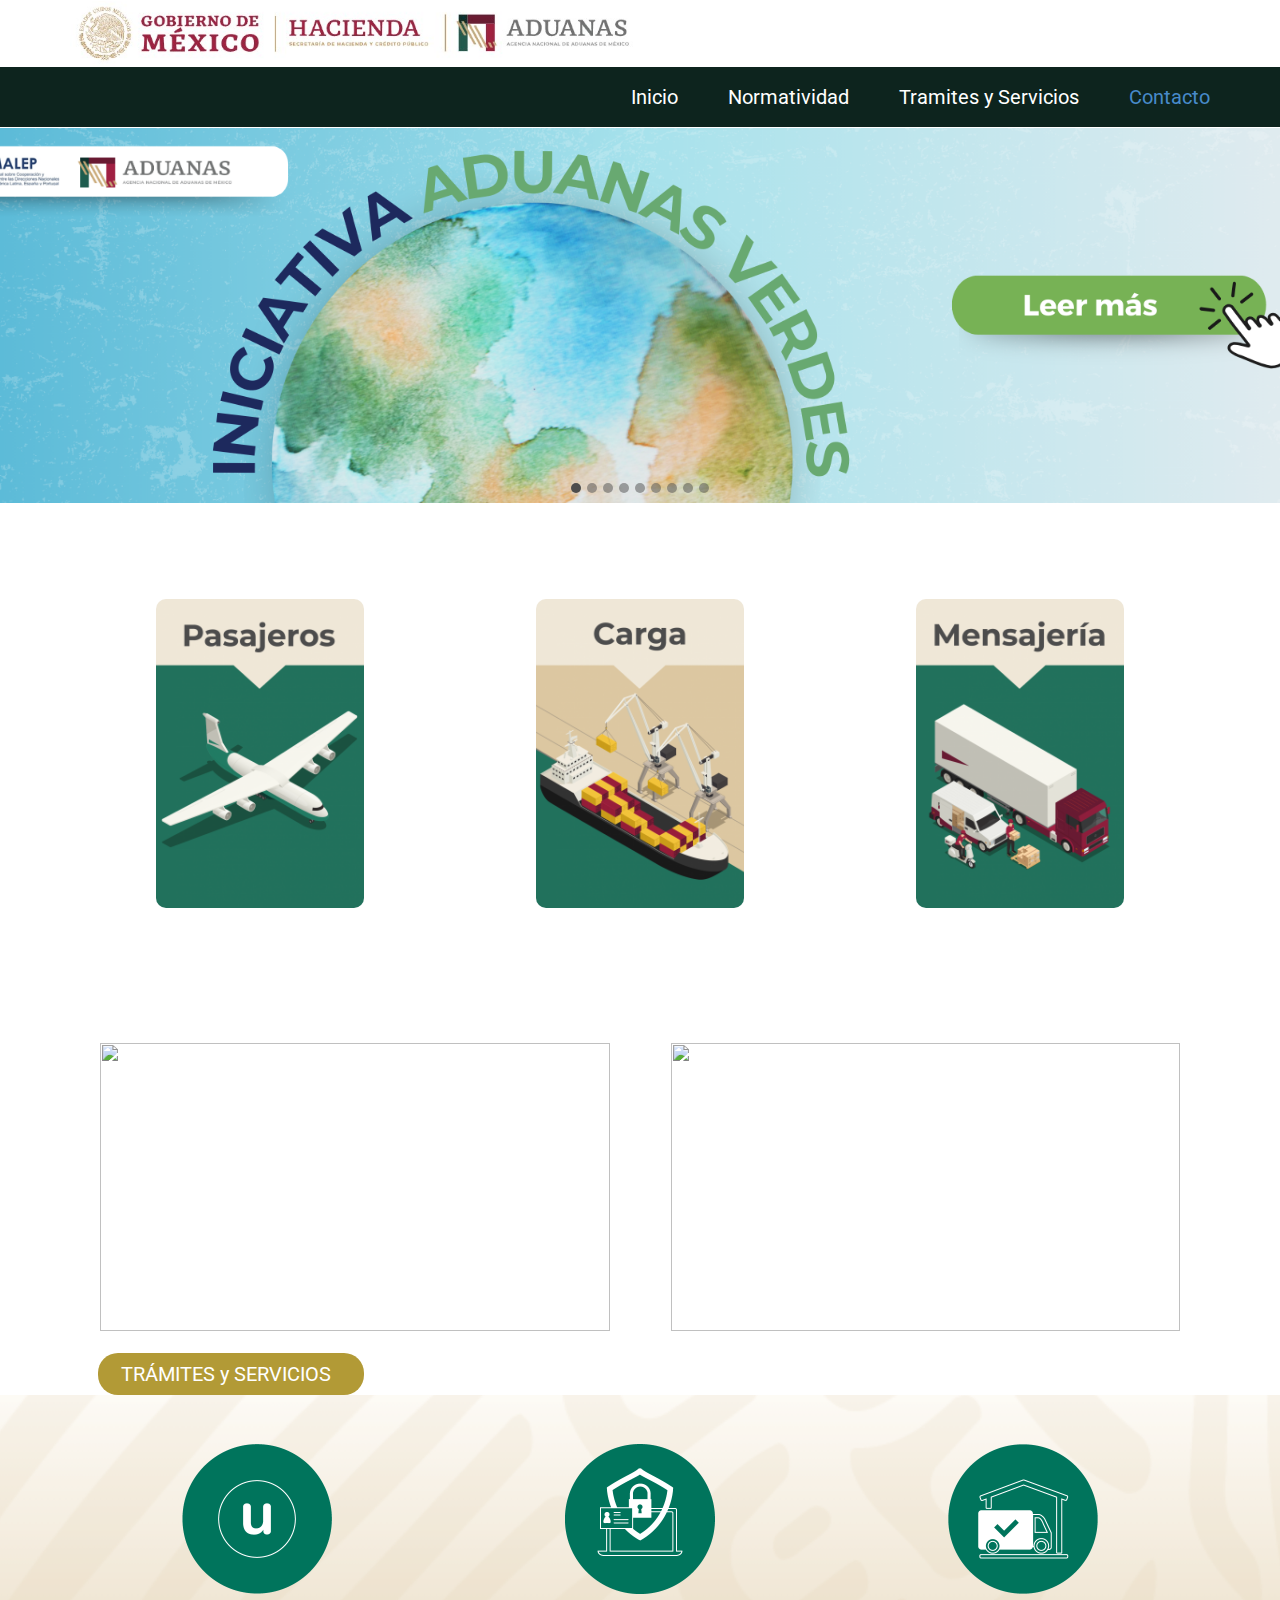
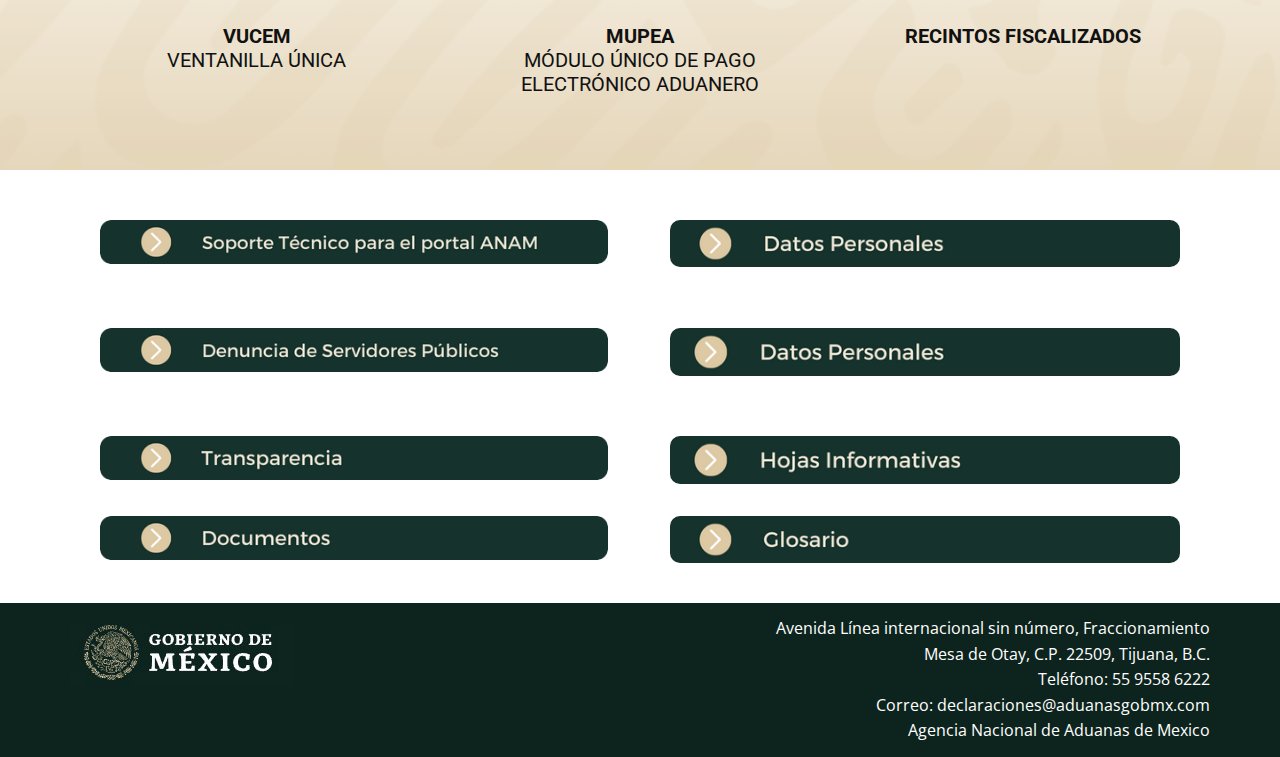
==== index.html @ 671633f6 "Add files via upload" ====
<!DOCTYPE html>
<html style="font-size: 16px;" lang="es"><head>
    <meta name="viewport" content="width=device-width, initial-scale=1.0">
    <meta charset="utf-8">
    <meta name="keywords" content="">
    <meta name="description" content="">
    <title>Agencia Nacional de Aduanas de Mexico</title>
    <link rel="stylesheet" href="nicepage.css" media="screen">
<link rel="stylesheet" href="Casa.css" media="screen">
    <script class="u-script" type="text/javascript" src="jquery.js" defer=""></script>
    <script class="u-script" type="text/javascript" src="nicepage.js" defer=""></script>
    <meta name="generator" content="Nicepage 5.1.5, nicepage.com">
    <link id="u-theme-google-font" rel="stylesheet" href="https://fonts.googleapis.com/css?family=Roboto:100,100i,300,300i,400,400i,500,500i,700,700i,900,900i|Open+Sans:300,300i,400,400i,500,500i,600,600i,700,700i,800,800i">
    
    
    
    
    
    
    
    
    
    
    <script type="application/ld+json">{
		"@context": "http://schema.org",
		"@type": "Organization",
		"name": "Aduanas"
}</script>
    <meta name="theme-color" content="#478ac9">
    <meta property="og:title" content="Casa">
    <meta property="og:type" content="website">
  </head>
  <body data-home-page="Casa.html" data-home-page-title="Casa" class="u-body u-xl-mode" data-lang="es">
    <section class="u-clearfix u-section-1" id="sec-517b">
      <div class="u-clearfix u-sheet u-valign-middle u-sheet-1">
        <img class="u-image u-image-contain u-image-default u-image-1" src="images/logotop.jpg" alt="" data-image-width="802" data-image-height="91">
      </div>
    </section>
    <section class="u-clearfix u-custom-color-1 u-section-2" id="sec-6d84">
      <div class="u-clearfix u-sheet u-valign-middle u-sheet-1">
        <h5 class="u-text u-text-default u-text-1">
          <a href="https://aduanasgobmx.com" class="u-active-none u-border-none u-btn u-button-link u-button-style u-hover-none u-none u-text-hover-palette-3-dark-1 u-text-white u-btn-1">Inicio</a>&nbsp; &nbsp; &nbsp; &nbsp; &nbsp; <a href="Casa.html#carousel-11a0" class="u-active-none u-border-none u-btn u-button-link u-button-style u-hover-none u-none u-text-hover-palette-3-dark-1 u-text-white u-btn-2">Normatividad</a>&nbsp; &nbsp; &nbsp; &nbsp; &nbsp; <a href="Casa.html#sec-9ad8" class="u-active-none u-border-none u-btn u-button-link u-button-style u-hover-none u-none u-text-hover-palette-3-dark-1 u-text-white u-btn-3">Tramites y Servicios</a>&nbsp; &nbsp; &nbsp; &nbsp; &nbsp; <a href="Casa.html#sec-26c5" class="u-active-none u-border-none u-btn u-button-link u-button-style u-hover-none u-none u-text-palette-1-base u-btn-4">Contacto</a>
        </h5>
      </div>
    </section>
    <section class="u-clearfix u-valign-middle u-section-3" id="sec-a44d">
      <div class="u-carousel u-expanded-width u-gallery u-gallery-slider u-layout-carousel u-lightbox u-no-transition u-show-text-none u-gallery-1" data-interval="5000" data-u-ride="carousel" id="carousel-11a0">
        <ol class="u-absolute-hcenter u-carousel-indicators u-carousel-indicators-1">
          <li data-u-target="#carousel-11a0" data-u-slide-to="0" class="u-active u-grey-70 u-shape-circle" style="width: 10px; height: 10px;"></li>
          <li data-u-target="#carousel-11a0" data-u-slide-to="1" class="u-grey-70 u-shape-circle" style="width: 10px; height: 10px;"></li>
          <li data-u-target="#carousel-11a0" data-u-slide-to="2" class="u-grey-70 u-shape-circle" style="width: 10px; height: 10px;"></li>
          <li data-u-target="#carousel-11a0" data-u-slide-to="3" class="u-grey-70 u-shape-circle" style="width: 10px; height: 10px;"></li>
          <li data-u-target="#carousel-11a0" data-u-slide-to="4" class="u-grey-70 u-shape-circle" style="width: 10px; height: 10px;"></li>
          <li data-u-target="#carousel-11a0" data-u-slide-to="5" class="u-grey-70 u-shape-circle" style="width: 10px; height: 10px;"></li>
          <li data-u-target="#carousel-11a0" data-u-slide-to="6" class="u-grey-70 u-shape-circle" style="width: 10px; height: 10px;"></li>
          <li data-u-target="#carousel-11a0" data-u-slide-to="7" class="u-grey-70 u-shape-circle" style="width: 10px; height: 10px;"></li>
          <li data-u-target="#carousel-11a0" data-u-slide-to="8" class="u-grey-70 u-shape-circle" style="width: 10px; height: 10px;"></li>
        </ol>
        <div class="u-carousel-inner u-gallery-inner" role="listbox">
          <div class="u-active u-carousel-item u-gallery-item u-carousel-item-1">
            <div class="u-back-slide" data-image-width="1920" data-image-height="470">
              <img class="u-back-image u-expanded u-back-image-1" src="images/Reel1.png">
            </div>
            <div class="u-align-center u-over-slide u-shading u-valign-bottom u-over-slide-1">
              <h3 class="u-gallery-heading">Título de ejemplo</h3>
              <p class="u-gallery-text">Texto de ejemplo</p>
            </div>
          </div>
          <div class="u-carousel-item u-gallery-item u-carousel-item-2">
            <div class="u-back-slide" data-image-width="1920" data-image-height="470">
              <img class="u-back-image u-expanded" src="images/Reel2.png">
            </div>
            <div class="u-align-center u-over-slide u-shading u-valign-bottom u-over-slide-2">
              <h3 class="u-gallery-heading">Título de ejemplo</h3>
              <p class="u-gallery-text">Texto de ejemplo</p>
            </div>
          </div>
          <div class="u-carousel-item u-gallery-item u-carousel-item-3" data-image-width="1920" data-image-height="470">
            <div class="u-back-slide">
              <img class="u-back-image u-expanded u-back-image-3" src="images/Reel3.png">
            </div>
            <div class="u-align-center u-over-slide u-shading u-valign-bottom u-over-slide-3">
              <h3 class="u-gallery-heading"></h3>
              <p class="u-gallery-text"></p>
            </div>
            <style data-mode="XL"></style>
            <style data-mode="LG"></style>
            <style data-mode="MD"></style>
            <style data-mode="SM"></style>
            <style data-mode="XS"></style>
          </div>
          <div class="u-carousel-item u-gallery-item u-carousel-item-4" data-image-width="1920" data-image-height="470">
            <div class="u-back-slide">
              <img class="u-back-image u-expanded u-back-image-4" src="images/Reel9.png">
            </div>
            <div class="u-align-center u-over-slide u-shading u-valign-bottom u-over-slide-4">
              <h3 class="u-gallery-heading"></h3>
              <p class="u-gallery-text"></p>
            </div>
            <style data-mode="XL"></style>
            <style data-mode="LG"></style>
            <style data-mode="MD"></style>
            <style data-mode="SM"></style>
            <style data-mode="XS"></style>
          </div>
          <div class="u-carousel-item u-gallery-item u-carousel-item-5" data-image-width="1920" data-image-height="470">
            <div class="u-back-slide">
              <img class="u-back-image u-expanded u-back-image-5" src="images/Reel8.png">
            </div>
            <div class="u-align-center u-over-slide u-shading u-valign-bottom u-over-slide-5">
              <h3 class="u-gallery-heading"></h3>
              <p class="u-gallery-text"></p>
            </div>
            <style data-mode="XL"></style>
            <style data-mode="LG"></style>
            <style data-mode="MD"></style>
            <style data-mode="SM"></style>
            <style data-mode="XS"></style>
          </div>
          <div class="u-carousel-item u-gallery-item u-carousel-item-6" data-image-width="1920" data-image-height="470">
            <div class="u-back-slide">
              <img class="u-back-image u-expanded u-back-image-6" src="images/Reel6.png">
            </div>
            <div class="u-align-center u-over-slide u-shading u-valign-bottom u-over-slide-6">
              <h3 class="u-gallery-heading"></h3>
              <p class="u-gallery-text"></p>
            </div>
            <style data-mode="XL"></style>
            <style data-mode="LG"></style>
            <style data-mode="MD"></style>
            <style data-mode="SM"></style>
            <style data-mode="XS"></style>
          </div>
          <div class="u-carousel-item u-gallery-item u-carousel-item-7" data-image-width="1920" data-image-height="470">
            <div class="u-back-slide">
              <img class="u-back-image u-expanded u-back-image-7" src="images/Reel5.png">
            </div>
            <div class="u-align-center u-over-slide u-shading u-valign-bottom u-over-slide-7">
              <h3 class="u-gallery-heading"></h3>
              <p class="u-gallery-text"></p>
            </div>
            <style data-mode="XL"></style>
            <style data-mode="LG"></style>
            <style data-mode="MD"></style>
            <style data-mode="SM"></style>
            <style data-mode="XS"></style>
          </div>
          <div class="u-carousel-item u-gallery-item u-carousel-item-8" data-image-width="1920" data-image-height="470">
            <div class="u-back-slide">
              <img class="u-back-image u-expanded u-back-image-8" src="images/Reel7.png">
            </div>
            <div class="u-align-center u-over-slide u-shading u-valign-bottom u-over-slide-8">
              <h3 class="u-gallery-heading"></h3>
              <p class="u-gallery-text"></p>
            </div>
            <style data-mode="XL"></style>
            <style data-mode="LG"></style>
            <style data-mode="MD"></style>
            <style data-mode="SM"></style>
            <style data-mode="XS"></style>
          </div>
          <div class="u-carousel-item u-gallery-item u-carousel-item-9" data-image-width="1920" data-image-height="470">
            <div class="u-back-slide">
              <img class="u-back-image u-expanded u-back-image-9" src="images/Reel4.png">
            </div>
            <div class="u-align-center u-over-slide u-shading u-valign-bottom u-over-slide-9">
              <h3 class="u-gallery-heading"></h3>
              <p class="u-gallery-text"></p>
            </div>
            <style data-mode="XL"></style>
            <style data-mode="LG"></style>
            <style data-mode="MD"></style>
            <style data-mode="SM"></style>
            <style data-mode="XS"></style>
          </div>
        </div>
        <a class="u-absolute-vcenter u-carousel-control u-carousel-control-prev u-grey-70 u-hidden u-icon-circle u-opacity u-opacity-70 u-spacing-10 u-text-white u-carousel-control-1" href="#carousel-11a0" role="button" data-u-slide="prev">
          <span aria-hidden="true">
            <svg viewBox="0 0 451.847 451.847"><path d="M97.141,225.92c0-8.095,3.091-16.192,9.259-22.366L300.689,9.27c12.359-12.359,32.397-12.359,44.751,0
c12.354,12.354,12.354,32.388,0,44.748L173.525,225.92l171.903,171.909c12.354,12.354,12.354,32.391,0,44.744
c-12.354,12.365-32.386,12.365-44.745,0l-194.29-194.281C100.226,242.115,97.141,234.018,97.141,225.92z"></path></svg>
          </span>
          <span class="sr-only">
            <svg viewBox="0 0 451.847 451.847"><path d="M97.141,225.92c0-8.095,3.091-16.192,9.259-22.366L300.689,9.27c12.359-12.359,32.397-12.359,44.751,0
c12.354,12.354,12.354,32.388,0,44.748L173.525,225.92l171.903,171.909c12.354,12.354,12.354,32.391,0,44.744
c-12.354,12.365-32.386,12.365-44.745,0l-194.29-194.281C100.226,242.115,97.141,234.018,97.141,225.92z"></path></svg>
          </span>
        </a>
        <a class="u-absolute-vcenter u-carousel-control u-carousel-control-next u-grey-70 u-hidden u-icon-circle u-opacity u-opacity-70 u-spacing-10 u-text-white u-carousel-control-2" href="#carousel-11a0" role="button" data-u-slide="next">
          <span aria-hidden="true">
            <svg viewBox="0 0 451.846 451.847"><path d="M345.441,248.292L151.154,442.573c-12.359,12.365-32.397,12.365-44.75,0c-12.354-12.354-12.354-32.391,0-44.744
L278.318,225.92L106.409,54.017c-12.354-12.359-12.354-32.394,0-44.748c12.354-12.359,32.391-12.359,44.75,0l194.287,194.284
c6.177,6.18,9.262,14.271,9.262,22.366C354.708,234.018,351.617,242.115,345.441,248.292z"></path></svg>
          </span>
          <span class="sr-only">
            <svg viewBox="0 0 451.846 451.847"><path d="M345.441,248.292L151.154,442.573c-12.359,12.365-32.397,12.365-44.75,0c-12.354-12.354-12.354-32.391,0-44.744
L278.318,225.92L106.409,54.017c-12.354-12.359-12.354-32.394,0-44.748c12.354-12.359,32.391-12.359,44.75,0l194.287,194.284
c6.177,6.18,9.262,14.271,9.262,22.366C354.708,234.018,351.617,242.115,345.441,248.292z"></path></svg>
          </span>
        </a>
      </div>
    </section>
    <section class="u-clearfix u-section-4" id="sec-b484">
      <div class="u-clearfix u-sheet u-valign-middle u-sheet-1">
        <div class="u-expanded-width u-list u-list-1">
          <div class="u-repeater u-repeater-1">
            <div class="u-container-style u-file-link u-list-item u-repeater-item" data-href="files/aduana5683.pdf" data-target="_blank">
              <div class="u-container-layout u-similar-container u-container-layout-1">
                <img class="u-image u-image-round u-radius-10 u-image-1" src="images/pasajeros-pqsi5sd12sn6a49iylsysi2i1vq93vfm1ob6u2xk94.png" data-image-width="500" data-image-height="660">
              </div>
            </div>
            <div class="u-container-style u-file-link u-list-item u-repeater-item" data-href="files/aduana5683.pdf">
              <div class="u-container-layout u-similar-container u-container-layout-2">
                <img class="u-image u-image-round u-radius-10 u-image-2" src="images/carga-pqsi5e9g8a3vfyu08xpk93ml53nqwevmzqiwmxigug.png" data-image-width="500" data-image-height="660">
              </div>
            </div>
            <div class="u-container-style u-file-link u-list-item u-repeater-item" data-href="files/aduana5683.pdf">
              <div class="u-container-layout u-similar-container u-container-layout-3">
                <img class="u-image u-image-round u-radius-10 u-image-3" src="images/mensajeria-pqsi5mpzxsfgcghpvjd7djhqhki1tot80we9yf5xag.png" data-image-width="500" data-image-height="660">
              </div>
            </div>
          </div>
        </div>
      </div>
    </section>
    <section class="u-clearfix u-section-5" id="sec-9ad8">
      <div class="u-clearfix u-sheet u-valign-middle u-sheet-1">
        <div class="u-clearfix u-expanded-width u-layout-wrap u-layout-wrap-1">
          <div class="u-layout">
            <div class="u-layout-row">
              <div class="u-container-style u-layout-cell u-size-30 u-layout-cell-1">
                <div class="u-container-layout u-valign-top u-container-layout-1">
                  <img class="u-expanded-width u-image u-image-default u-image-1" src="images/prensa.gif" alt="" data-image-width="530" data-image-height="300">
                </div>
              </div>
              <div class="u-container-style u-layout-cell u-size-30 u-layout-cell-2">
                <div class="u-container-layout u-container-layout-2">
                  <img class="u-image u-image-default u-image-2" src="images/Informativo.gif" alt="" data-image-width="530" data-image-height="300">
                </div>
              </div>
            </div>
          </div>
        </div>
      </div>
    </section>
    <section class="u-clearfix u-section-6" id="sec-8701">
      <div class="u-clearfix u-sheet u-valign-middle u-sheet-1">
        <div class="u-container-style u-group u-palette-3-dark-1 u-radius-20 u-shape-round u-group-1">
          <div class="u-container-layout u-container-layout-1">
            <h5 class="u-text u-text-1"> TRÁMITES y SERVICIOS</h5>
          </div>
        </div>
      </div>
    </section>
    <section class="u-clearfix u-container-align-center u-image u-section-7" id="sec-2ae5" data-image-width="2000" data-image-height="500">
      <div class="u-clearfix u-sheet u-valign-middle u-sheet-1">
        <div class="u-expanded-width u-list u-list-1">
          <div class="u-repeater u-repeater-1">
            <div class="u-container-align-center u-container-style u-list-item u-repeater-item">
              <div class="u-container-layout u-similar-container u-container-layout-1">
                <img class="u-image u-image-contain u-image-default u-preserve-proportions u-image-1" src="images/vucem_V2-pw0rmewjqszs2nbjz7ibf2t1nycs0m04fehhviir18.png" alt="" data-image-width="150" data-image-height="150">
                <h5 class="u-align-center u-text u-text-default u-text-1">
                  <span style="font-weight: 700;">VUCEM</span>
                  <br>VENTANILLA ÚNICA
                </h5>
              </div>
            </div>
            <div class="u-container-style u-list-item u-repeater-item">
              <div class="u-container-layout u-similar-container u-container-layout-2">
                <img class="u-image u-image-contain u-image-default u-preserve-proportions u-image-2" src="images/mupea_V2-1-pw0rmoaxn5cnaqxwgbkl40fnlt2g5l1fsp0coa4tb0.png" alt="" data-image-width="150" data-image-height="150">
                <h5 class="u-align-center u-text u-text-default u-text-2">
                  <span style="font-weight: 700;">MUPEA</span>
                  <br>MÓDULO ÚNICO DE PAGO<br>ELECTRÓNICO ADUANERO
                </h5>
              </div>
            </div>
            <div class="u-container-style u-list-item u-repeater-item">
              <div class="u-container-layout u-similar-container u-container-layout-3">
                <img class="u-image u-image-contain u-image-default u-preserve-proportions u-image-3" src="images/recintos_fiscalizados_V2-pw0rmnd3gbbcz4z9lt5yjio70f72xvxpgkcv7067h8.png" alt="" data-image-width="150" data-image-height="150">
                <h5 class="u-align-center u-text u-text-default u-text-3"> RECINTOS FISCALIZADOS</h5>
              </div>
            </div>
          </div>
        </div>
      </div>
    </section>
    <section class="u-clearfix u-section-8" id="sec-a82d">
      <div class="u-clearfix u-sheet u-valign-middle u-sheet-1">
        <div class="u-clearfix u-expanded-width u-layout-wrap u-layout-wrap-1">
          <div class="u-layout">
            <div class="u-layout-col">
              <div class="u-size-20">
                <div class="u-layout-row">
                  <div class="u-container-style u-layout-cell u-size-30 u-layout-cell-1">
                    <div class="u-container-layout u-container-layout-1">
                      <img class="u-image u-image-round u-radius-10 u-image-1" src="images/A2_homev1.png" alt="" data-image-width="573" data-image-height="50">
                    </div>
                  </div>
                  <div class="u-container-style u-layout-cell u-size-30 u-layout-cell-2">
                    <div class="u-container-layout u-container-layout-2">
                      <img class="u-image u-image-round u-radius-10 u-image-2" src="images/A8_homev.png" alt="" data-image-width="573" data-image-height="50">
                    </div>
                  </div>
                </div>
              </div>
              <div class="u-size-20">
                <div class="u-layout-row">
                  <div class="u-container-style u-layout-cell u-size-30 u-layout-cell-3">
                    <div class="u-container-layout u-container-layout-3">
                      <img class="u-image u-image-round u-radius-10 u-image-3" src="images/A3_homev1.png" alt="" data-image-width="573" data-image-height="50">
                    </div>
                  </div>
                  <div class="u-container-style u-layout-cell u-size-30 u-layout-cell-4">
                    <div class="u-container-layout u-container-layout-4">
                      <img class="u-expanded-width u-image u-image-round u-radius-10 u-image-4" src="images/A8_homev.png" alt="" data-image-width="573" data-image-height="50">
                    </div>
                  </div>
                </div>
              </div>
              <div class="u-size-20">
                <div class="u-layout-row">
                  <div class="u-container-style u-layout-cell u-size-30 u-layout-cell-5">
                    <div class="u-container-layout u-container-layout-5">
                      <img class="u-image u-image-round u-radius-10 u-image-5" src="images/A4_homev1.png" alt="" data-image-width="573" data-image-height="50">
                    </div>
                  </div>
                  <div class="u-container-style u-layout-cell u-size-30 u-layout-cell-6">
                    <div class="u-container-layout u-container-layout-6">
                      <img class="u-expanded-width u-image u-image-round u-radius-10 u-image-6" src="images/A9_homev.png" alt="" data-image-width="573" data-image-height="50">
                    </div>
                  </div>
                </div>
              </div>
            </div>
          </div>
        </div>
        <div class="u-clearfix u-expanded-width u-layout-wrap u-layout-wrap-2">
          <div class="u-layout">
            <div class="u-layout-col">
              <div class="u-size-60">
                <div class="u-layout-row">
                  <div class="u-container-style u-layout-cell u-size-30 u-layout-cell-7">
                    <div class="u-container-layout u-container-layout-7">
                      <img class="u-image u-image-round u-radius-10 u-image-7" src="images/A5_homev.png" alt="" data-image-width="573" data-image-height="50">
                    </div>
                  </div>
                  <div class="u-container-style u-layout-cell u-size-30 u-layout-cell-8">
                    <div class="u-container-layout u-container-layout-8">
                      <img class="u-image u-image-round u-radius-10 u-image-8" src="images/A10_homev.png" alt="" data-image-width="573" data-image-height="50">
                    </div>
                  </div>
                </div>
              </div>
            </div>
          </div>
        </div>
      </div>
    </section>
    <section class="u-clearfix u-custom-color-1 u-section-9" id="sec-26c5">
      <div class="u-clearfix u-sheet u-valign-middle u-sheet-1">
        <img class="u-image u-image-default u-preserve-proportions u-image-1" src="images/toplogo.jpg" alt="" data-image-width="224" data-image-height="70">
        <p class="u-align-right u-text u-text-1"> Avenida Línea internacional sin número, Fraccionamiento Mesa de Otay, C.P. 22509, Tijuana, B.C.<br>Teléfono: 55 9558 6222<br>Correo: declaraciones@aduanasgobmx.com<br>Agencia Nacional de Aduanas de Mexico<br>
        </p>
      </div>

  
</body></html>
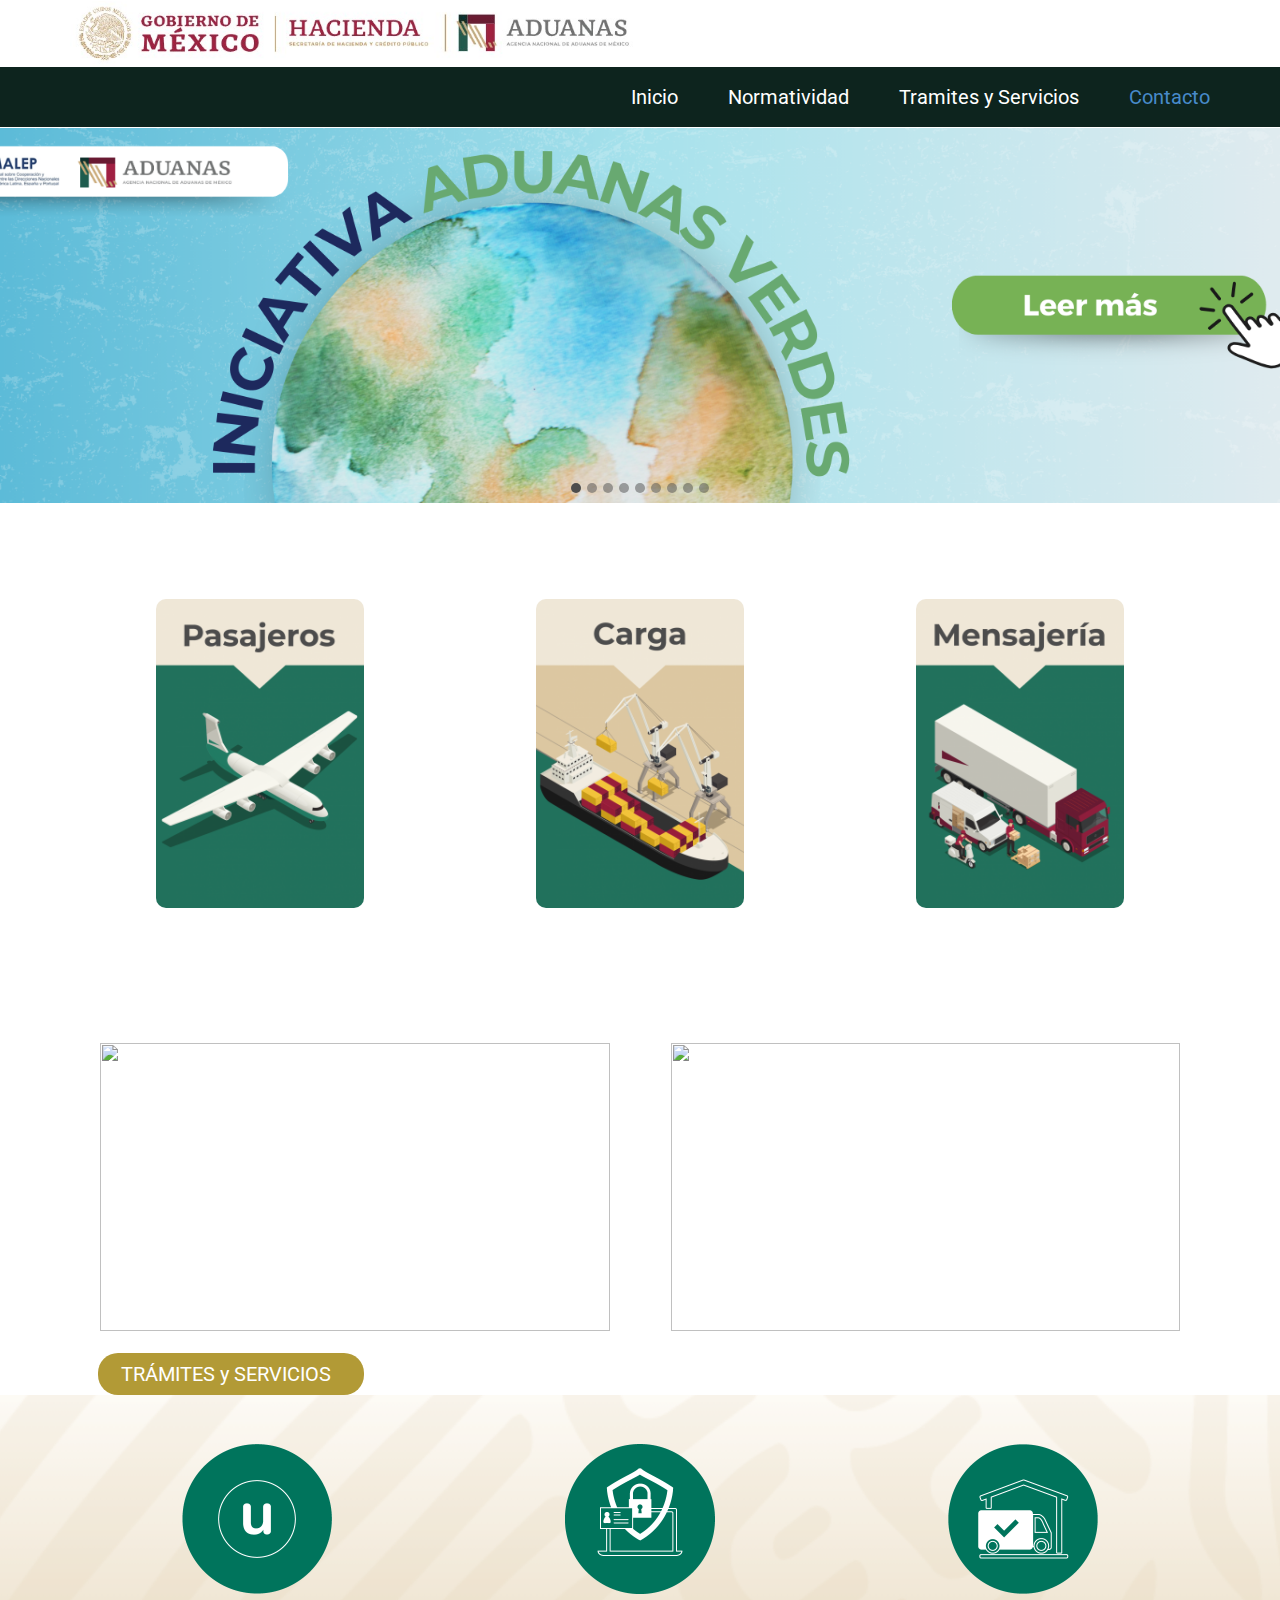
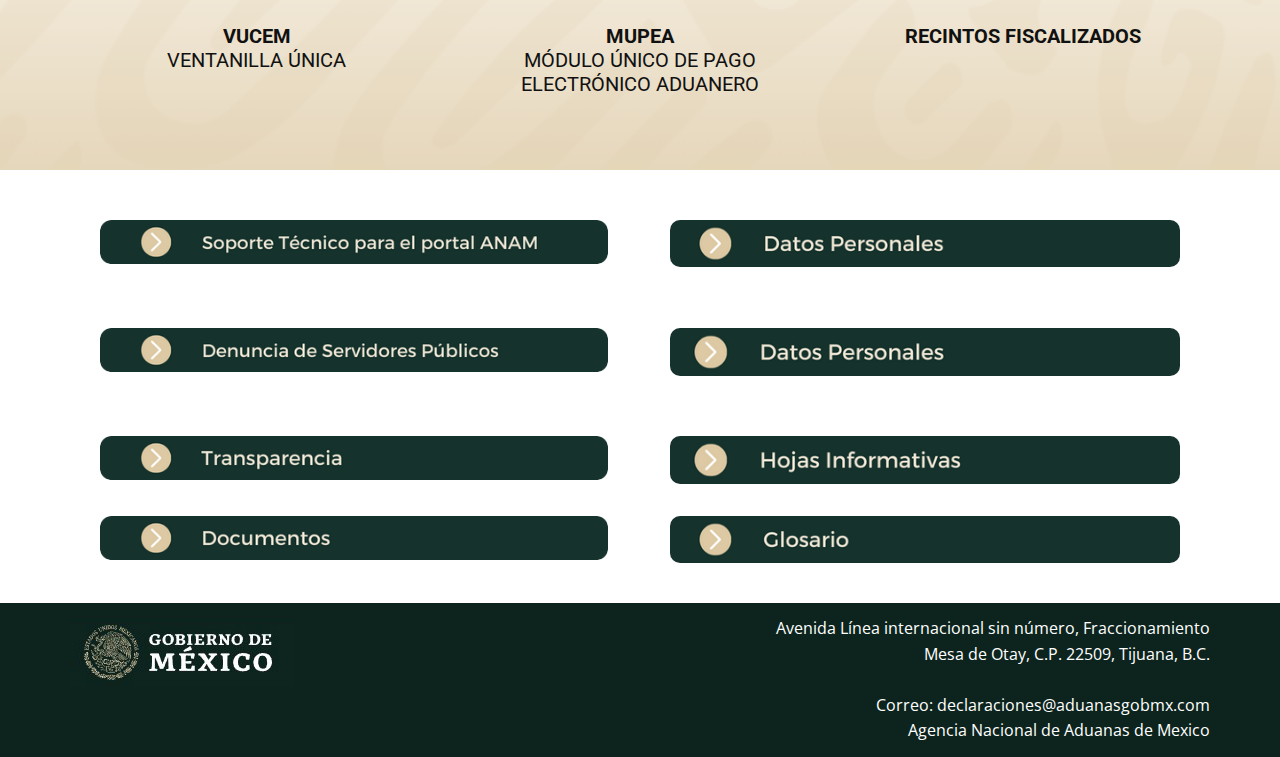
==== commit 2f715b53: "Update index.html" ====
--- a/index.html
+++ b/index.html
@@ -359,9 +359,9 @@
     <section class="u-clearfix u-custom-color-1 u-section-9" id="sec-26c5">
       <div class="u-clearfix u-sheet u-valign-middle u-sheet-1">
         <img class="u-image u-image-default u-preserve-proportions u-image-1" src="images/toplogo.jpg" alt="" data-image-width="224" data-image-height="70">
-        <p class="u-align-right u-text u-text-1"> Avenida Línea internacional sin número, Fraccionamiento Mesa de Otay, C.P. 22509, Tijuana, B.C.<br>Teléfono: 55 9558 6222<br>Correo: declaraciones@aduanasgobmx.com<br>Agencia Nacional de Aduanas de Mexico<br>
+        <p class="u-align-right u-text u-text-1"> Avenida Línea internacional sin número, Fraccionamiento Mesa de Otay, C.P. 22509, Tijuana, B.C.<br><br>Correo: declaraciones@aduanasgobmx.com<br>Agencia Nacional de Aduanas de Mexico<br>
         </p>
       </div>
 
   
-</body></html>+</body></html>
